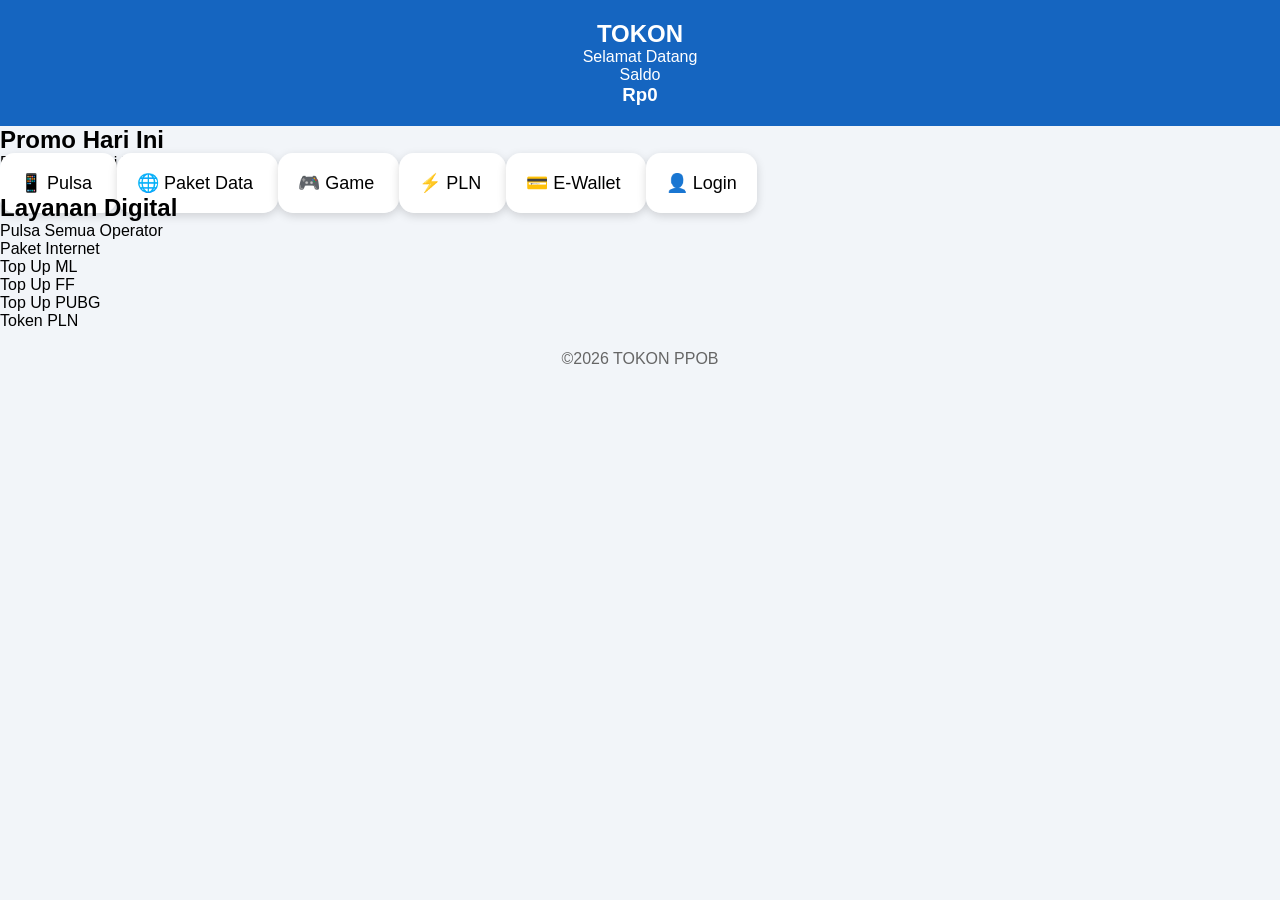
==== index.html @ 7749a33d "Update index.html" ====
<!DOCTYPE html>
<html lang="id">
<head>
<meta charset="UTF-8">
<meta name="viewport" content="width=device-width, initial-scale=1.0">
<title>TOKON PPOB</title>
<link rel="stylesheet" href="style.css">
</head>

<body>

<header class="header">
<div>
<h2>TOKON</h2>
<p>Selamat Datang</p>
</div>

<div class="saldo">
Saldo
<h3>Rp0</h3>
</div>
</header>

<div class="banner">
<h2>Promo Hari Ini</h2>
<p>Diskon transaksi hingga 20%</p>
</div>

<div class="menu">

<a href="pulsa.html" class="card">
📱
<span>Pulsa</span>
</a>

<a href="paket-data.html" class="card">
🌐
<span>Paket Data</span>
</a>

<a href="topup-game.html" class="card">
🎮
<span>Game</span>
</a>

<a href="pln.html" class="card">
⚡
<span>PLN</span>
</a>

<a href="ewallet.html" class="card">
💳
<span>E-Wallet</span>
</a>

<a href="login.html" class="card">
👤
<span>Login</span>
</a>

</div>

<h2 class="judul">
Layanan Digital
</h2>

<div class="produk">

<div class="item">
Pulsa Semua Operator
</div>

<div class="item">
Paket Internet
</div>

<div class="item">
Top Up ML
</div>

<div class="item">
Top Up FF
</div>

<div class="item">
Top Up PUBG
</div>

<div class="item">
Token PLN
</div>

</div>

<footer>

©2026 TOKON PPOB

</footer>

</body>
</html>
---- style.css ----
*{
    margin:0;
    padding:0;
    box-sizing:border-box;
    font-family:Arial,sans-serif;
}

body{
    background:#f2f5f9;
}

header{
    background:#1565C0;
    color:white;
    text-align:center;
    padding:20px;
}

.container{
    display:grid;
    grid-template-columns:repeat(auto-fit,minmax(150px,1fr));
    gap:15px;
    padding:20px;
}

.card{
    background:white;
    border-radius:15px;
    padding:20px;
    text-align:center;
    box-shadow:0 3px 10px rgba(0,0,0,0.15);
    cursor:pointer;
    transition:0.3s;
    font-size:18px;
}

.card:hover{
    transform:translateY(-5px);
}

footer{
    text-align:center;
    padding:20px;
    color:#666;
}
.card{
text-decoration:none;
color:black;
}
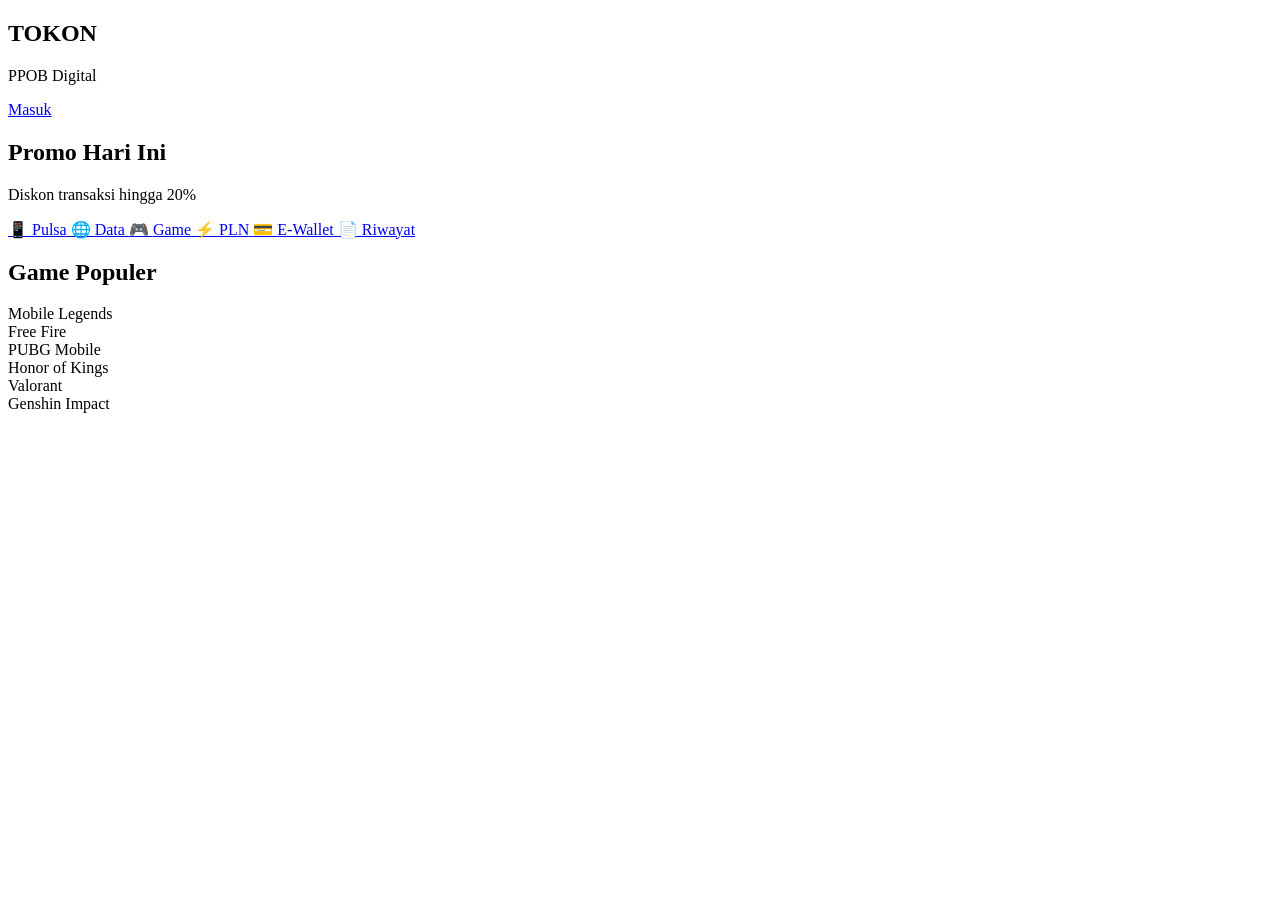
==== commit 98731ab7: "Update index.html with new title and content" ====
--- a/index.html
+++ b/index.html
@@ -3,27 +3,32 @@
 <head>
 <meta charset="UTF-8">
 <meta name="viewport" content="width=device-width, initial-scale=1.0">
-<title>TOKON PPOB</title>
-<link rel="stylesheet" href="style.css">
+<title>TOKON - PPOB Digital</title>
+
+<link rel="stylesheet" href="css/style.css">
 </head>
 
 <body>
 
 <header class="header">
-<div>
+
+<div class="logo">
 <h2>TOKON</h2>
-<p>Selamat Datang</p>
+<p>PPOB Digital</p>
 </div>
 
-<div class="saldo">
-Saldo
-<h3>Rp0</h3>
-</div>
+<a href="login.html" class="login">
+Masuk
+</a>
+
 </header>
 
 <div class="banner">
+
 <h2>Promo Hari Ini</h2>
+
 <p>Diskon transaksi hingga 20%</p>
+
 </div>
 
 <div class="menu">
@@ -35,7 +40,7 @@
 
 <a href="paket-data.html" class="card">
 🌐
-<span>Paket Data</span>
+<span>Data</span>
 </a>
 
 <a href="topup-game.html" class="card">
@@ -53,50 +58,34 @@
 <span>E-Wallet</span>
 </a>
 
-<a href="login.html" class="card">
-👤
-<span>Login</span>
+<a href="riwayat.html" class="card">
+📄
+<span>Riwayat</span>
 </a>
 
 </div>
 
 <h2 class="judul">
-Layanan Digital
+Game Populer
 </h2>
 
 <div class="produk">
 
-<div class="item">
-Pulsa Semua Operator
-</div>
+<div class="item">Mobile Legends</div>
 
-<div class="item">
-Paket Internet
-</div>
+<div class="item">Free Fire</div>
 
-<div class="item">
-Top Up ML
-</div>
+<div class="item">PUBG Mobile</div>
 
-<div class="item">
-Top Up FF
-</div>
+<div class="item">Honor of Kings</div>
 
-<div class="item">
-Top Up PUBG
-</div>
+<div class="item">Valorant</div>
 
-<div class="item">
-Token PLN
-</div>
+<div class="item">Genshin Impact</div>
 
 </div>
 
-<footer>
-
-©2026 TOKON PPOB
-
-</footer>
+<script src="js/script.js"></script>
 
 </body>
 </html>
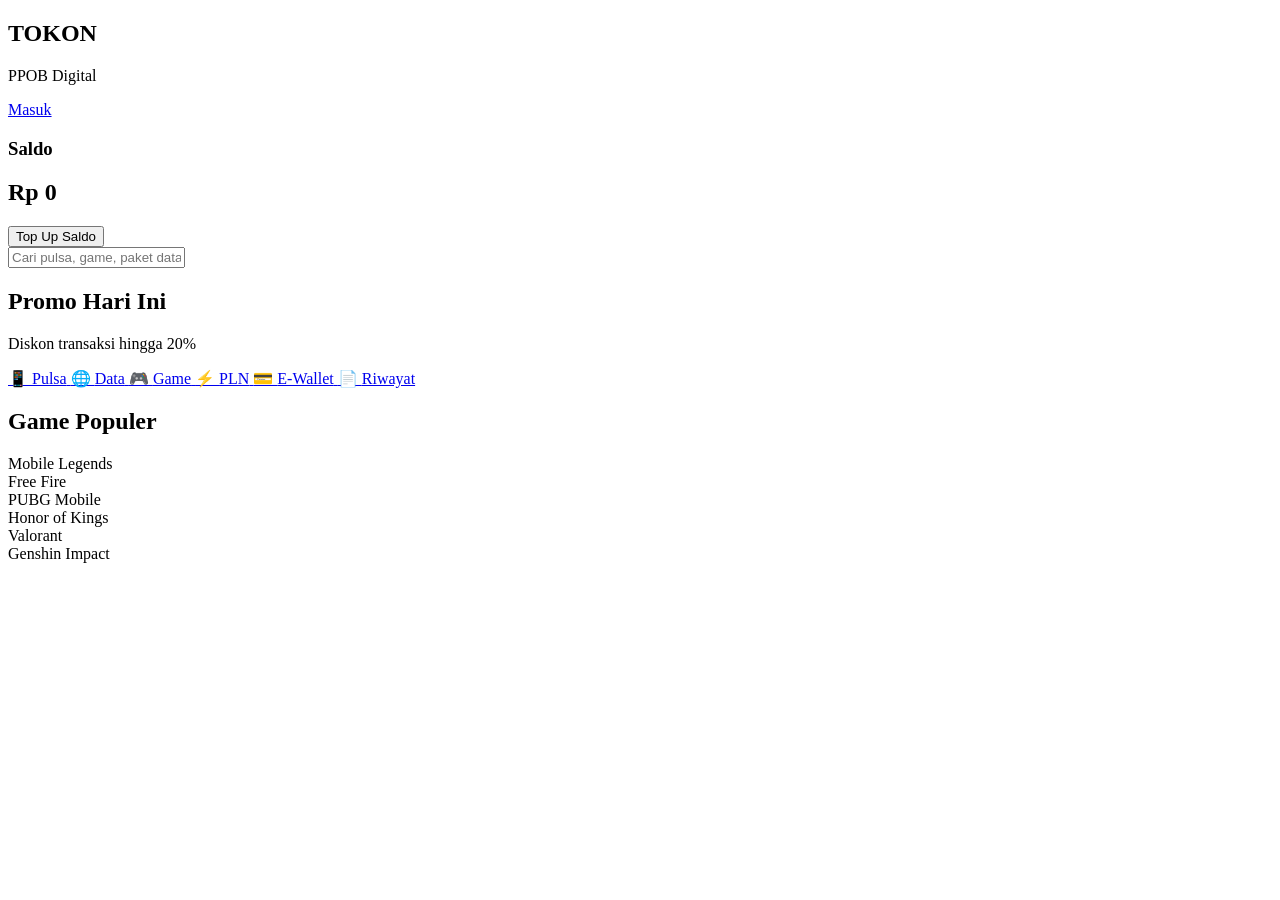
==== commit 52f09944: "Add saldo and search boxes to index.html" ====
--- a/index.html
+++ b/index.html
@@ -22,7 +22,15 @@
 </a>
 
 </header>
+<div class="saldo-box">
+    <h3>Saldo</h3>
+    <h2>Rp 0</h2>
+    <button>Top Up Saldo</button>
+</div>
 
+<div class="search-box">
+    <input type="text" placeholder="Cari pulsa, game, paket data...">
+</div>
 <div class="banner">
 
 <h2>Promo Hari Ini</h2>
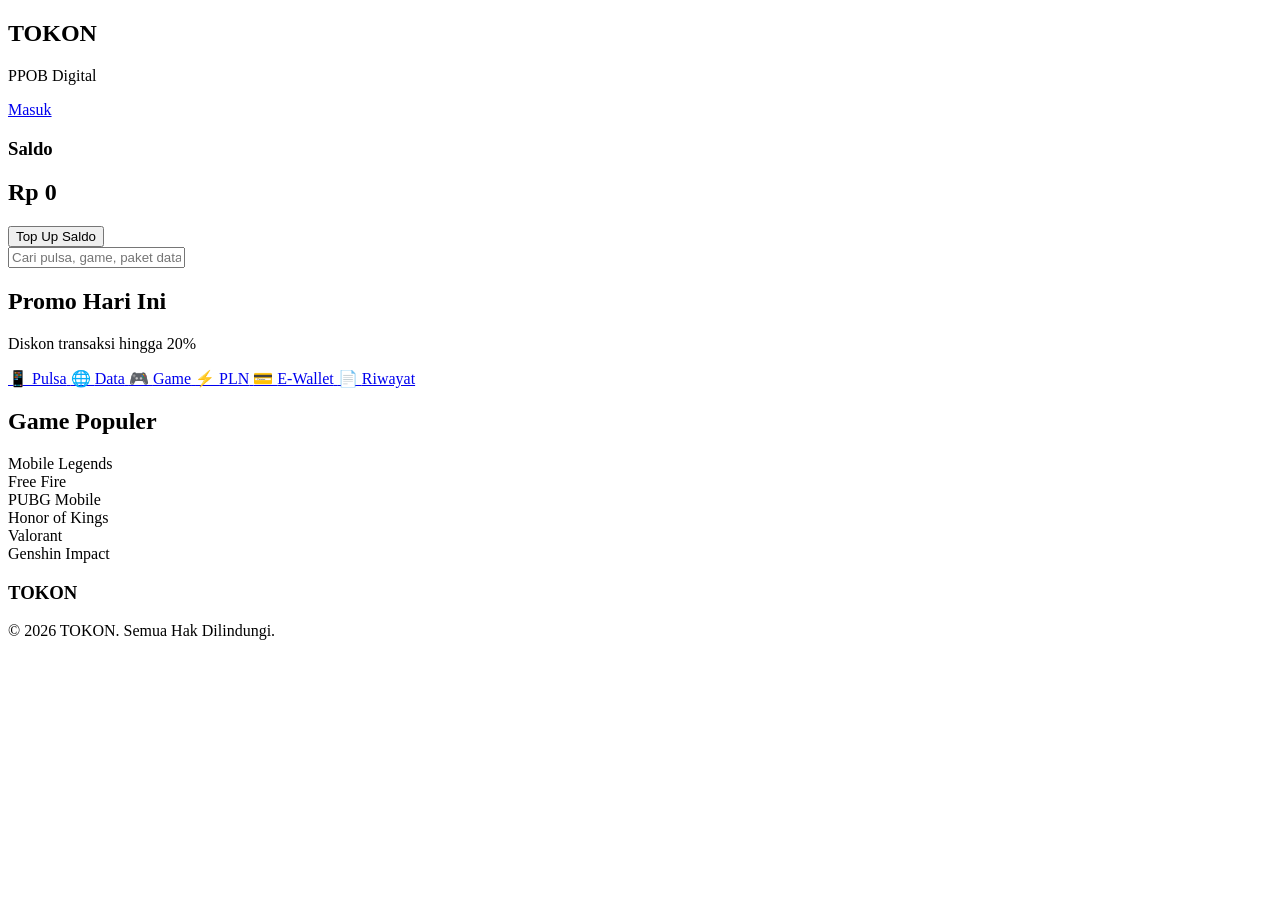
==== commit ff40fe6b: "Update index.html" ====
--- a/index.html
+++ b/index.html
@@ -94,6 +94,9 @@
 </div>
 
 <script src="js/script.js"></script>
-
+<footer>
+    <h3>TOKON</h3>
+    <p>© 2026 TOKON. Semua Hak Dilindungi.</p>
+</footer>
 </body>
 </html>
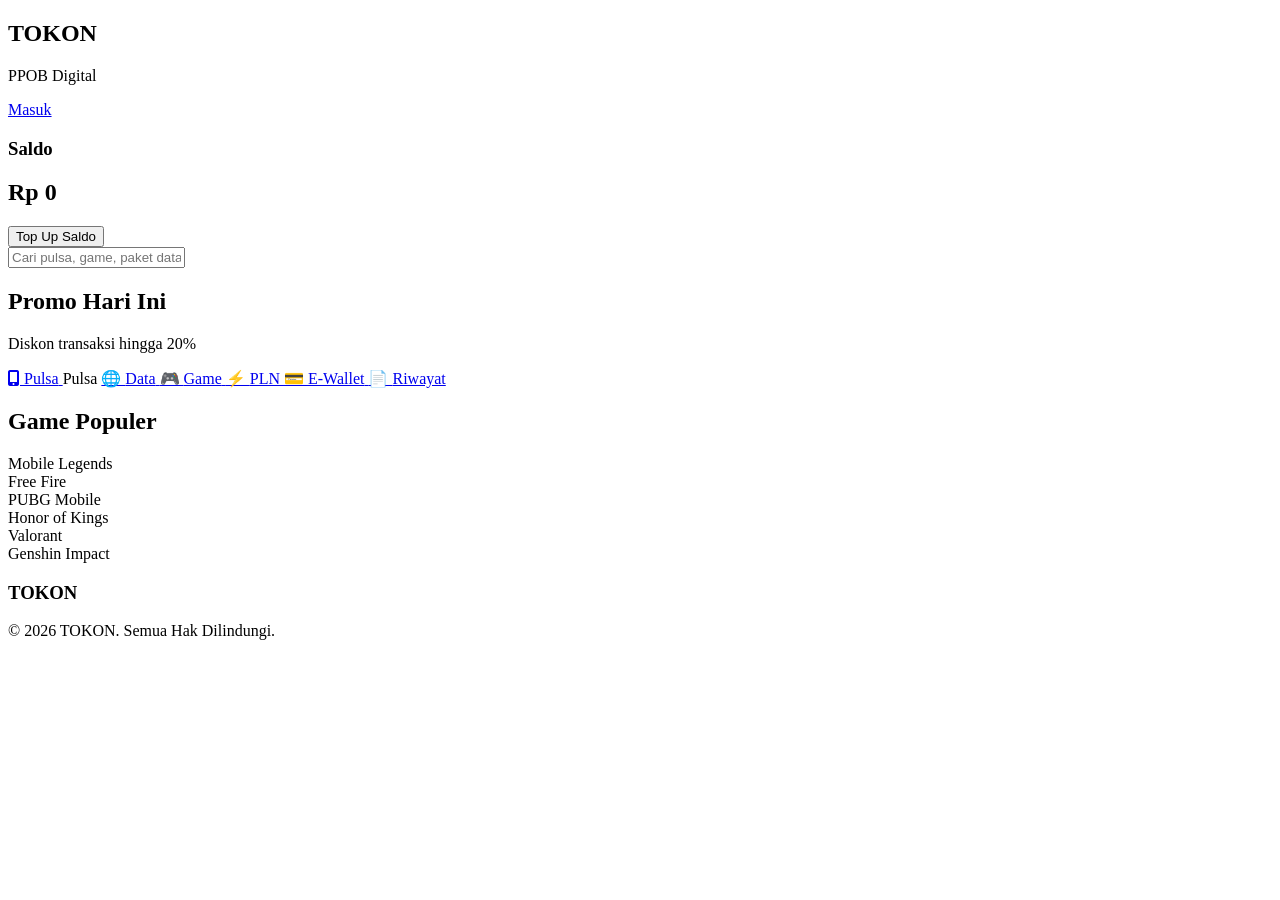
==== commit cf5b6b6f: "Fix duplicate anchor tag in menu Removed duplicate opening anchor tag and adjusted structure." ====
--- a/index.html
+++ b/index.html
@@ -6,6 +6,7 @@
 <title>TOKON - PPOB Digital</title>
 
 <link rel="stylesheet" href="css/style.css">
+ <link rel="stylesheet" href="https://cdnjs.cloudflare.com/ajax/libs/font-awesome/6.5.2/css/all.min.css">
 </head>
 
 <body>
@@ -42,7 +43,10 @@
 <div class="menu">
 
 <a href="pulsa.html" class="card">
-📱
+<a href="pulsa.html" class="card">
+<i class="fa-solid fa-mobile-screen-button"></i>
+<span>Pulsa</span>
+</a>
 <span>Pulsa</span>
 </a>
 
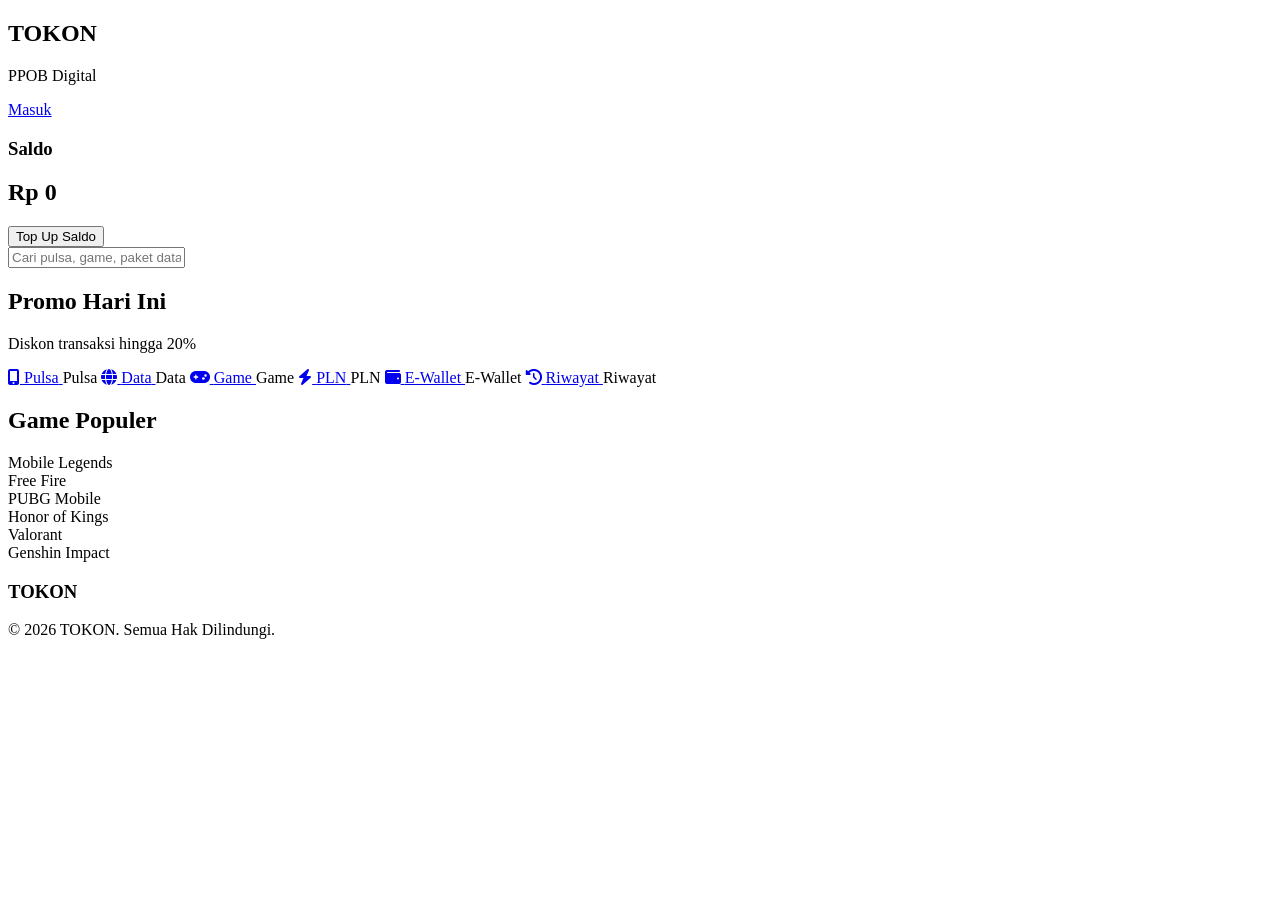
==== commit afed3299: "Fix HTML structure for navigation links" ====
--- a/index.html
+++ b/index.html
@@ -51,27 +51,42 @@
 </a>
 
 <a href="paket-data.html" class="card">
-🌐
+<a href="paket-data.html" class="card">
+<i class="fa-solid fa-globe"></i>
+<span>Data</span>
+</a>
 <span>Data</span>
 </a>
 
 <a href="topup-game.html" class="card">
-🎮
+<a href="topup-game.html" class="card">
+<i class="fa-solid fa-gamepad"></i>
+<span>Game</span>
+</a>
 <span>Game</span>
 </a>
 
 <a href="pln.html" class="card">
-⚡
+<a href="pln.html" class="card">
+<i class="fa-solid fa-bolt"></i>
+<span>PLN</span>
+</a>
 <span>PLN</span>
 </a>
 
 <a href="ewallet.html" class="card">
-💳
+<a href="ewallet.html" class="card">
+<i class="fa-solid fa-wallet"></i>
+<span>E-Wallet</span>
+</a>
 <span>E-Wallet</span>
 </a>
 
 <a href="riwayat.html" class="card">
-📄
+<a href="riwayat.html" class="card">
+<i class="fa-solid fa-clock-rotate-left"></i>
+<span>Riwayat</span>
+</a>
 <span>Riwayat</span>
 </a>
 
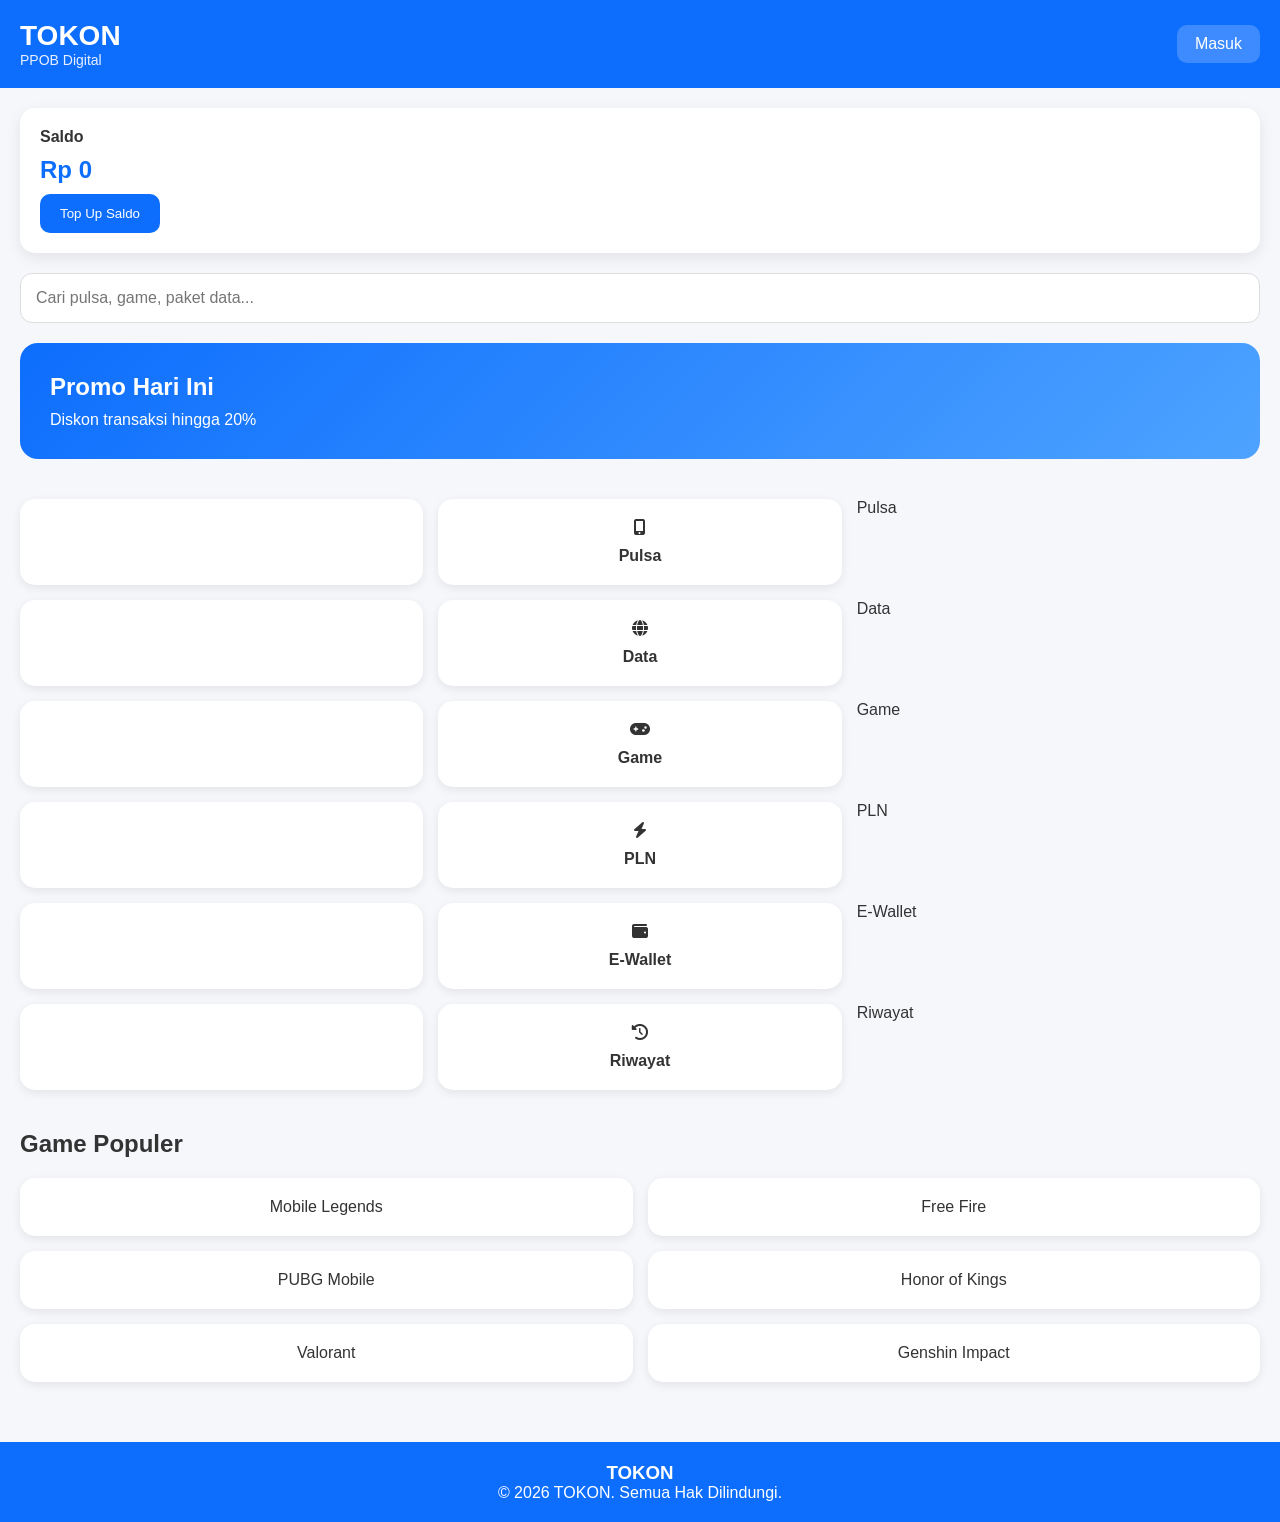
==== commit f63b4b49: "Fix stylesheet link path in index.html" ====
--- a/index.html
+++ b/index.html
@@ -5,7 +5,7 @@
 <meta name="viewport" content="width=device-width, initial-scale=1.0">
 <title>TOKON - PPOB Digital</title>
 
-<link rel="stylesheet" href="css/style.css">
+<link rel="stylesheet" href="style.css">
  <link rel="stylesheet" href="https://cdnjs.cloudflare.com/ajax/libs/font-awesome/6.5.2/css/all.min.css">
 </head>
 
--- a/style.css
+++ b/style.css
@@ -0,0 +1,181 @@
+/* ===== RESET ===== */
+*{
+    margin:0;
+    padding:0;
+    box-sizing:border-box;
+    font-family:Arial,Helvetica,sans-serif;
+}
+
+body{
+    background:#f5f7fb;
+    color:#333;
+}
+
+/* ===== HEADER ===== */
+.header{
+    background:#0d6efd;
+    color:#fff;
+    display:flex;
+    justify-content:space-between;
+    align-items:center;
+    padding:20px;
+}
+
+.logo h2{
+    font-size:28px;
+}
+
+.logo p{
+    font-size:14px;
+    opacity:.9;
+}
+
+.login{
+    color:#fff;
+    text-decoration:none;
+    background:rgba(255,255,255,.2);
+    padding:10px 18px;
+    border-radius:10px;
+    transition:.3s;
+}
+
+.login:hover{
+    background:rgba(255,255,255,.35);
+}
+
+/* ===== SALDO ===== */
+.saldo-box{
+    background:#fff;
+    margin:20px;
+    padding:20px;
+    border-radius:15px;
+    box-shadow:0 5px 15px rgba(0,0,0,.08);
+}
+
+.saldo-box h3{
+    font-size:16px;
+}
+
+.saldo-box h2{
+    color:#0d6efd;
+    margin:10px 0;
+}
+
+.saldo-box button{
+    background:#0d6efd;
+    color:#fff;
+    border:none;
+    padding:12px 20px;
+    border-radius:10px;
+    cursor:pointer;
+}
+
+/* ===== SEARCH ===== */
+.search-box{
+    margin:20px;
+}
+
+.search-box input{
+    width:100%;
+    padding:15px;
+    border:1px solid #ddd;
+    border-radius:12px;
+    outline:none;
+    font-size:16px;
+}
+
+/* ===== BANNER ===== */
+.banner{
+    margin:20px;
+    padding:30px;
+    border-radius:18px;
+    background:linear-gradient(135deg,#0d6efd,#4ea3ff);
+    color:#fff;
+}
+
+.banner h2{
+    margin-bottom:10px;
+}
+
+/* ===== MENU ===== */
+.menu{
+    display:grid;
+    grid-template-columns:repeat(3,1fr);
+    gap:15px;
+    padding:20px;
+}
+
+.card{
+    background:#fff;
+    border-radius:15px;
+    text-decoration:none;
+    color:#333;
+    text-align:center;
+    padding:20px;
+    box-shadow:0 3px 10px rgba(0,0,0,.08);
+    transition:.3s;
+}
+
+.card:hover{
+    transform:translateY(-5px);
+}
+
+.card span{
+    display:block;
+    margin-top:10px;
+    font-weight:bold;
+}
+
+/* ===== JUDUL ===== */
+.judul{
+    margin:20px;
+    font-size:24px;
+}
+
+/* ===== PRODUK ===== */
+.produk{
+    display:grid;
+    grid-template-columns:repeat(2,1fr);
+    gap:15px;
+    padding:0 20px 30px;
+}
+
+.item{
+    background:#fff;
+    padding:20px;
+    border-radius:15px;
+    text-align:center;
+    box-shadow:0 3px 10px rgba(0,0,0,.08);
+    transition:.3s;
+}
+
+.item:hover{
+    transform:translateY(-5px);
+}
+
+/* ===== FOOTER ===== */
+footer{
+    background:#0d6efd;
+    color:#fff;
+    text-align:center;
+    padding:20px;
+    margin-top:30px;
+}
+
+/* ===== RESPONSIVE ===== */
+@media(max-width:768px){
+
+.menu{
+grid-template-columns:repeat(2,1fr);
+}
+
+.produk{
+grid-template-columns:1fr;
+}
+
+.header{
+flex-direction:column;
+gap:15px;
+}
+
+}
